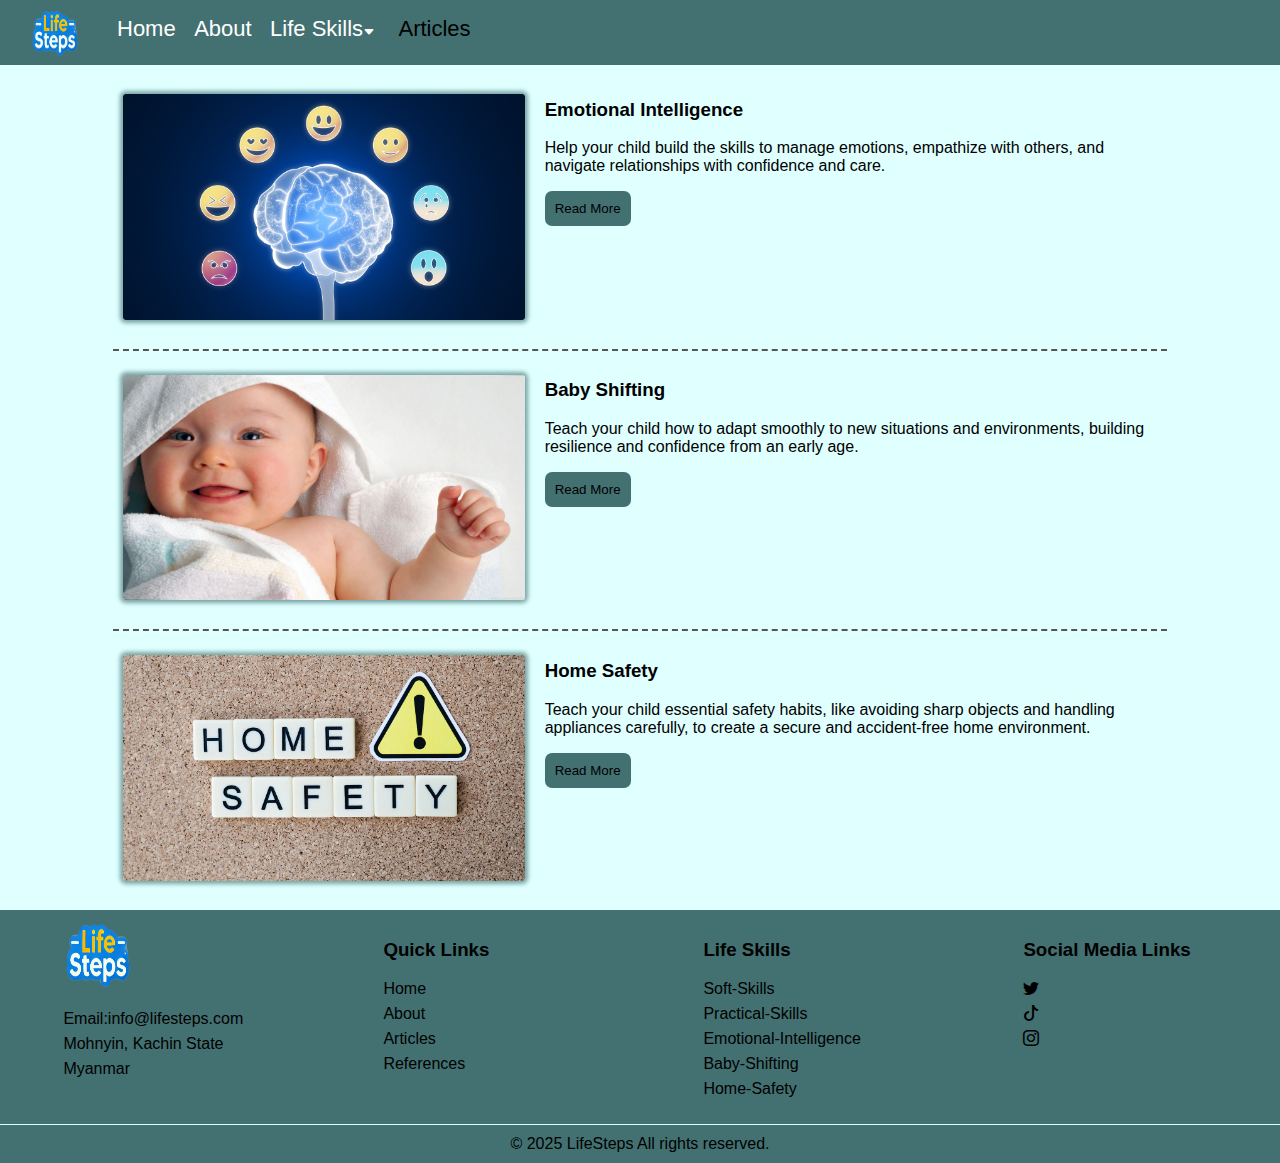
==== articles.html @ 6997a3b1 "Add files via upload" ====
<!DOCTYPE html>
<html lang="en">
<head>
    <meta charset="UTF-8">
    <meta name="viewport" content="width=device-width, initial-scale=1.0">
    <title>LifeSteps | Articles</title>
<!--CSS links-->
<link rel="stylesheet" href="nav.css">
<link rel="stylesheet" href="column.css">
<link rel="stylesheet" href="articles.css">
<link rel="stylesheet" href="footer.css">
<!--bootstrap icon link-->
<link rel="stylesheet" href="https://cdn.jsdelivr.net/npm/bootstrap-icons@1.11.3/font/bootstrap-icons.min.css">
<!-- favicon lilnk -->
<link rel="shortcut icon" href="image/logo1.png" type="image/x-icon">
</head>
<body>
      <!--Navbar start-->
  <nav>
    <input type="checkbox" id="check">
    <label for="check" class="checkbtn"><i class="bi bi-list"></i></label>
    <a href="index.html" class="logo"><span><img src="image/logo1.png" alt="logo"></span></a>
    <ul>
        <li><a href="index.html">Home</a></li>
        
        <li><a href="about.html">About</a></li>

        <li class="dropdown"><a href="">Life Skills<i class="bi bi-caret-down-fill"></i></a>
            <div class="dropdown-menu">
                <a href="soft_skill.html">Soft Skills</a>
                <a href="practical_skill.html">Practical Skills</a>
                
            </div>
        </li>

        <li><a href="articles.html" class="articles">Articles</a></li>
       
    </ul>
</nav>
<!--Navbar end-->

 
        <div class="container row">
            <div class="photo col-4">
                <img src="image/emotional intelligence.jpg" alt="">
            </div>
            <div class="col-6">
                <h3>Emotional Intelligence</h3>
                <p>Help your child build the skills to manage emotions, empathize with others, and navigate relationships with confidence and care.</p>
                <a href="emotional.html"><button type="button">Read More</button></a>
            </div>
        </div>

        <div class="border"></div>

        <div class="container row">
            <div class="photo col-4">
                <img src="image/bady shifting.jpg" alt="">
            </div>
            <div class="col-6">
                <h3>Baby Shifting</h3>
                <p>Teach your child how to adapt smoothly to new situations and environments, building resilience and confidence from an early age.</p>
                <a href="babyshift.html"><button type="button">Read More</button></a>
            </div>
        </div>
        <div class="border"></div>

        <div class="container row">
            <div class="photo col-4">
                <img src="image/home safety.jpg" alt="">
            </div>
            <div class="col-6">
                <h3>Home Safety</h3>
                <p> Teach your child essential safety habits, like avoiding sharp objects and handling appliances carefully, to create a secure and accident-free home environment.</p>
                <a href="homesafety.html"><button type="button">Read More</button></a>
            </div>
        </div>
    
  
        <div class="allfooter">
            <div class="row footer">
                <div class="col-3 col-s-6">
                    <img src="image/logo1.png" alt="tree" style="margin-bottom: 0;">
                    <ul>
                        <li>Email:info@lifesteps.com</li>
                        <li>Mohnyin, Kachin State</li>
                        <li>Myanmar</li>
                    </ul>
                </div>
                
                    
                    <div class="col-3 col-s-6">
                    <h3>Quick Links</h3>
                    <ul>
                        <li><a href="index.html">Home</a></li>
                        <li><a href="about.html">About</a></li>
                        <li><a href="articles.html">Articles</a></li>
                        <li><a href="reference.html">References</a></li>
                        
                    </ul>
                
                </div>
                
                    <div class="col-3 col-s-6">
                    <h3>Life Skills</h3>
                    <ul>
                        <li><a href="soft_skill.html">Soft-Skills</a></li>
                        <li><a href="practical_skill.html">Practical-Skills</a></li>
                        <li><a href="emotional.html">Emotional-Intelligence</a></li>
                        <li><a href="babyshift.html">Baby-Shifting</a></li>
                        <li><a href="homesafety.html">Home-Safety</a></li>
                    </ul>
                </div>
                
               
                    <div class="col-2 col-s-6">
                    <h3>Social Media Links</h3>
                    <ul>
                        <li><a href=""><i class="bi bi-twitter"></i></a></li>
                        <li><a href=""><i class="bi bi-tiktok"></i></a></li>
                        <li><a href=""><i class="bi bi-instagram"></i></a></li>
                        
                    </ul>
                </div>
                
                
            </div>
            
            <div class="footerbottom">
                © 2025 LifeSteps All rights reserved.
            </div>
            
        </div>
</body>
</html>
---- nav.css ----
nav {
    background-color: rgb(67, 113, 114);
    height:65px;
    position:fixed;
    top:0;left:0;right:0;
    z-index: 100;
}
 
nav ul li {
    display:inline-block;
   
}
nav ul li a {
    text-decoration: none;
    font-size: 22px;
    color:rgb(255, 255, 255);
    margin:0 7px;
}
nav .logo {  
    float:left;
    margin:0 30px;
    text-decoration: none;
    
}
.logo img {
    
    padding-top: 0;
    margin-top: 8px;
    width:50px;
    height:50px;
}
#check {
    display:none;
}
.checkbtn {
    float:right;
    color:white;
    font-size: 40px;
    line-height: 60px;
    margin-right:30px;
    display:none;
}
/*dropdown start*/
.dropdown {
    position:relative;
}
.dropdown-menu {
    position:absolute;
    background-color: cadetblue;
    min-width:120px;
    display:none;
    padding:0;
   
}
.dropdown-menu a {
    font-size: 16px;
    padding:12px 16px;
    display:block;  
    margin: 0;
}
.dropdown:hover .dropdown-menu {
    display:block;
}
.dropdown-menu a:hover {
    background-color: aqua;
}
.bi-caret-down-fill {
    font-size: 12px;
}
/*dropdown end*/
 
/*for small devices*/
@media screen and (max-width:768px){
    .checkbtn {
        display:block;
    }
    nav ul li {
        display:block;
        margin:30px 0;
    }
    nav ul {
        background-color: rgba(67, 113, 114, 0.865);
        text-align: center;
        padding:0;
        width:100%;
        height:300px;
        position:fixed;
        top:50px;
        left:-100%;
        
    }
    #check:checked ~ ul{
        left:0;
    }
    .dropdown-menu {
        left:45%;
        top:25px;
    }
   
}
---- column.css ----
*{
    box-sizing: border-box;
}
.row {
    display: flex;
    flex-wrap: wrap;
    justify-content: center;
    margin-bottom: 15px;
    
}
.row::after {
    content:"";
    clear: both;
    display: table;
    
}

[class*="col-"]{
 padding: 10px;
}

/* for moblie devices */
[class*="col-"] {
    width: 100%;
}

    /* for tablet */
@media screen and (min-width:600px) {
    .col-s-1 {width: 8.33%;}
  .col-s-2 {width: 16.66%;}
  .col-s-3 {width: 25%;}
  .col-s-4 {width: 33.33%;}
  .col-s-5 {width: 41.66%;}
  .col-s-6 {width: 50%;}
  .col-s-7 {width: 58.33%;}
  .col-s-8 {width: 66.66%;}
  .col-s-9 {width: 75%;}
  .col-s-10 {width: 83.33%;}
  .col-s-11 {width: 91.66%;}
  .col-s-12 {width: 100%;}
        
    }

    


/* for laptop */
@media screen and (min-width:768px) {

.col-1{width: 8.33%;}
.col-2{width: 16.66%;}
.col-3{width: 25%;}
.col-4 {width: 33.33%;}
.col-5 {width: 41.66%;}
.col-6 {width: 50%;}
.col-7 {width: 58.33%;}
.col-8 {width: 66.66%;}
.col-9 {width: 75%;}
.col-10 {width: 83.33%;}
.col-11 {width: 91.66%;}
.col-12 {width: 100%;}    
}
---- articles.css ----
body {
    font-family: Arial, sans-serif;
    margin-top: 70px;
    background-color: lightcyan;
}

nav li .articles {
    color: black;
    padding: 5px;
    border-radius: 4px;
}

button {
    background-color: rgb(67, 113, 114);
    padding: 10px;
    border-radius: 7px;
    border: none;
}

.photo img {
   width: 100%;
   margin-top: 14px;
   border-radius: 3px;
   box-shadow: 0 0 4px 3px rgb(122, 165, 165);
}

.border {
    border-bottom: 2px dashed rgb(86, 85, 85);
    margin: auto;
    width: 83.33%;
}
---- footer.css ----
.footer li{
    list-style:none ;
    margin-bottom: 7px;
    
 
}
.allfooter {
    background-color: rgb(67, 113, 114);
    position: absolute;
    left: 0;
    right: 0;
}
.footer {
    margin: 0px;
    padding: 0px;
    
}

.footerbottom {
    text-align: center;
    border-top: 1px solid lightcyan;
    padding: 10px 0;
}
.footer img {
    width: 70px;
    height: 70px;
}
.footer li a {
    text-decoration: none;
    color: black;
    
}

.footer ul {
    padding-left: 0px;
}

@media screen and (max-width:768px){
     .footer {
        margin-left: 20px;
     }
}
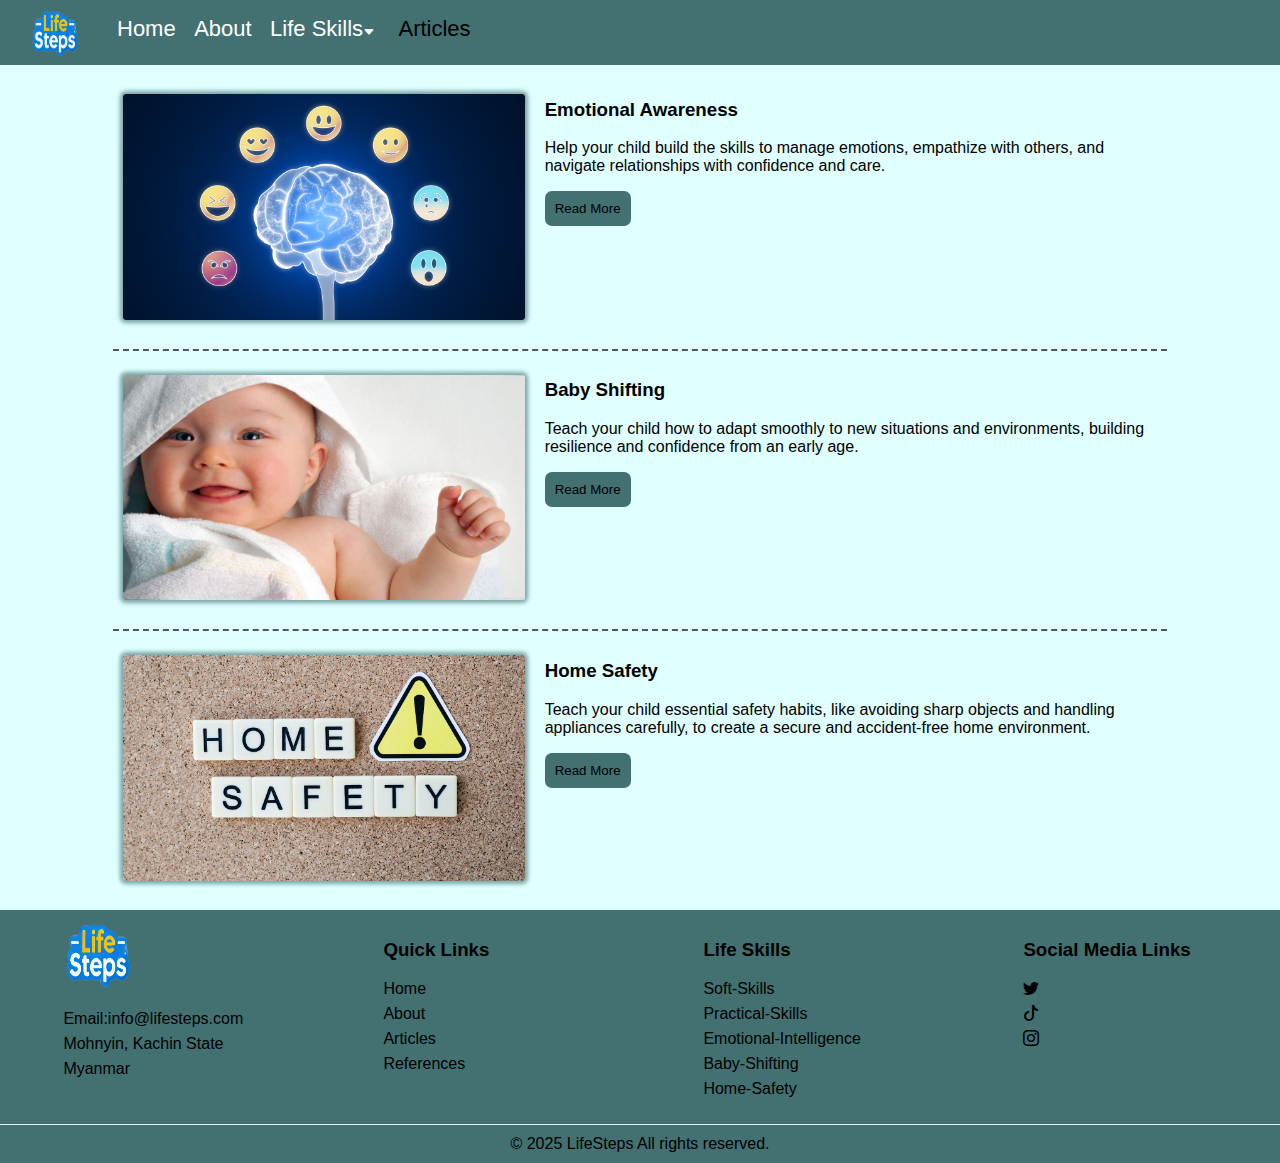
==== commit 1dd9d318: "Update articles.html" ====
--- a/articles.html
+++ b/articles.html
@@ -45,7 +45,7 @@
                 <img src="image/emotional intelligence.jpg" alt="">
             </div>
             <div class="col-6">
-                <h3>Emotional Intelligence</h3>
+                <h3>Emotional Awareness</h3>
                 <p>Help your child build the skills to manage emotions, empathize with others, and navigate relationships with confidence and care.</p>
                 <a href="emotional.html"><button type="button">Read More</button></a>
             </div>
